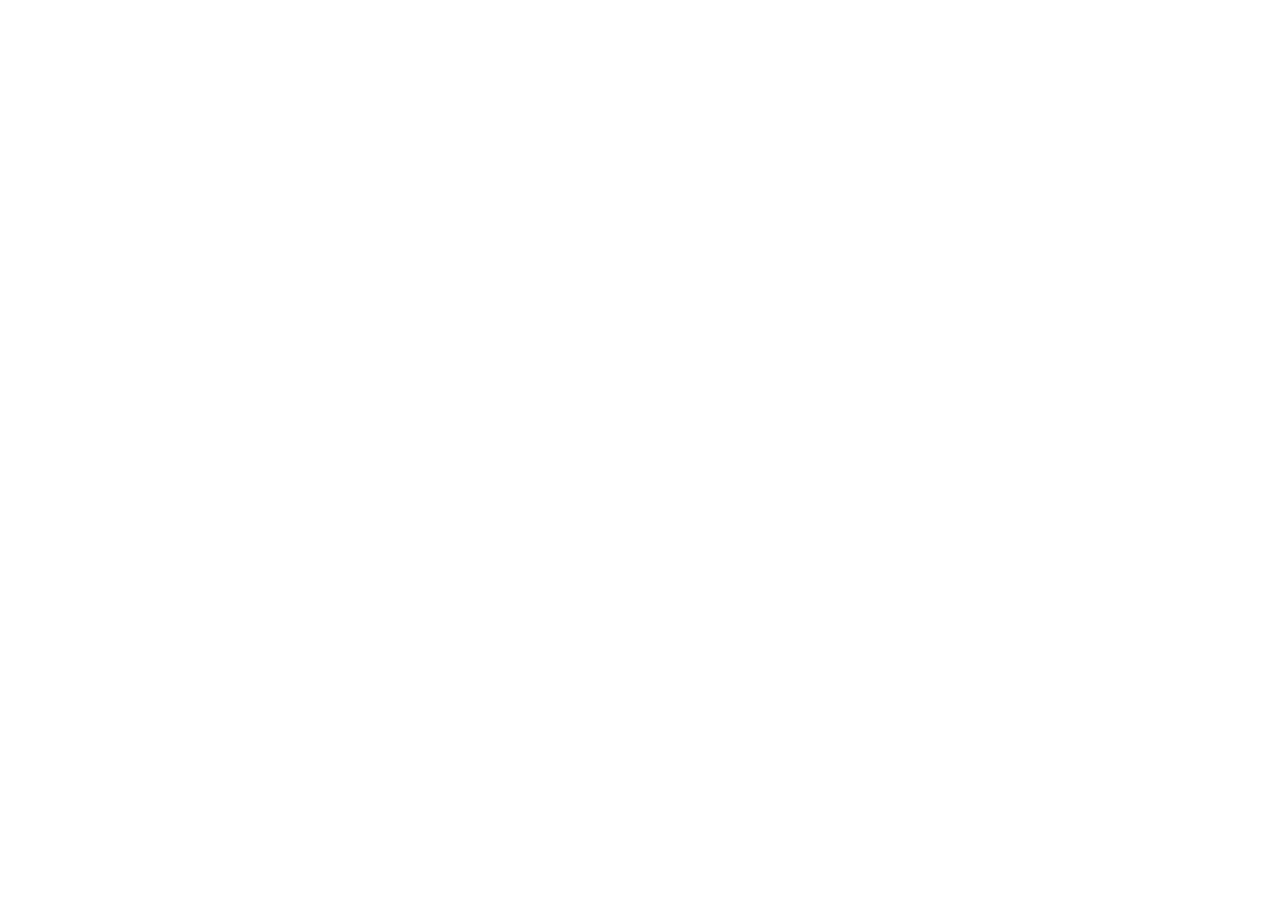
==== offline.html @ 8d77ba64 "Add files via upload" ====
<!doctype html><html lang="pt-BR"><head><meta charset="utf-8"><meta name="viewport" content="width=device-width,initial-scale=1"><meta name="theme-color" content="#102b46"><title>Sem conexão | Orçamento de Bebidas"><style>*{box-sizing:border-box}body{margin:0;min-height:100vh;display:grid;place-items:center;padding:24px;background:#f3f6fa;color:#20344a;font:16px Arial,sans-serif}.card{max-width:420px;background:#fff;padding:32px;border-radius:20px;box-shadow:0 12px 36px #102b4618;text-align:center}.mark{margin:auto auto 20px;width:64px;height:64px;border-radius:18px;background:#102b46;color:#fff;display:grid;place-items:center;font-weight:800;font-size:20px}.muted{color:#718096;line-height:1.6}button{border:0;border-radius:10px;padding:13px 20px;background:#3478f6;color:#fff;font-weight:700;font-size:14px}</style></head><body><main class="card"><div class="mark">OB</div><h1>Você está sem internet</h1><p class="muted">O aplicativo está instalado e a interface principal fica disponível, mas os dados e o login são sincronizados com segurança pelo Supabase e precisam de conexão.</p><button onclick="location.reload()">Tentar novamente</button></main></body></html>
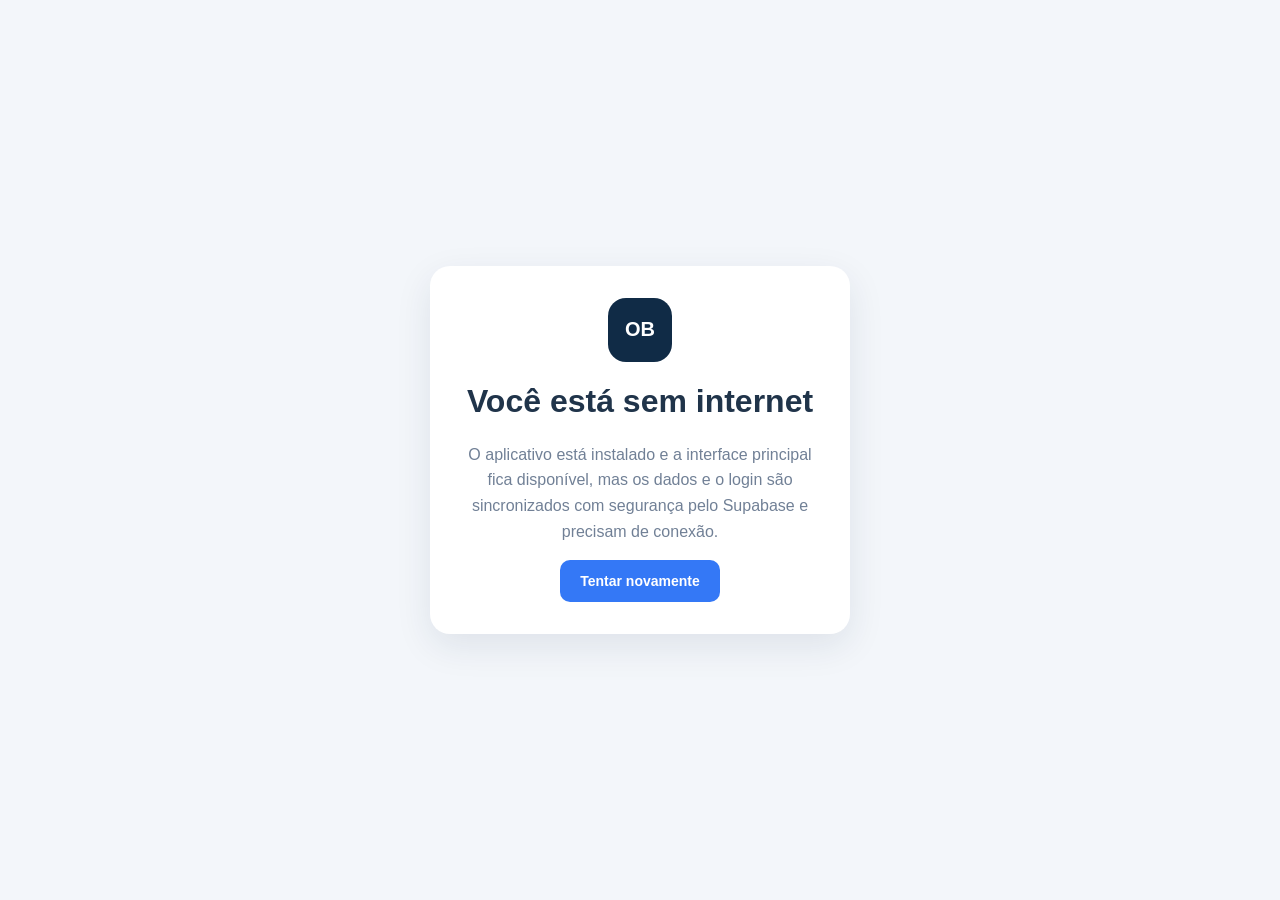
==== commit 1d65b696: "Add files via upload" ====
--- a/offline.html
+++ b/offline.html
@@ -1 +1 @@
-<!doctype html><html lang="pt-BR"><head><meta charset="utf-8"><meta name="viewport" content="width=device-width,initial-scale=1"><meta name="theme-color" content="#102b46"><title>Sem conexão | Orçamento de Bebidas"><style>*{box-sizing:border-box}body{margin:0;min-height:100vh;display:grid;place-items:center;padding:24px;background:#f3f6fa;color:#20344a;font:16px Arial,sans-serif}.card{max-width:420px;background:#fff;padding:32px;border-radius:20px;box-shadow:0 12px 36px #102b4618;text-align:center}.mark{margin:auto auto 20px;width:64px;height:64px;border-radius:18px;background:#102b46;color:#fff;display:grid;place-items:center;font-weight:800;font-size:20px}.muted{color:#718096;line-height:1.6}button{border:0;border-radius:10px;padding:13px 20px;background:#3478f6;color:#fff;font-weight:700;font-size:14px}</style></head><body><main class="card"><div class="mark">OB</div><h1>Você está sem internet</h1><p class="muted">O aplicativo está instalado e a interface principal fica disponível, mas os dados e o login são sincronizados com segurança pelo Supabase e precisam de conexão.</p><button onclick="location.reload()">Tentar novamente</button></main></body></html>+<!doctype html><html lang="pt-BR"><head><meta charset="utf-8"><meta name="viewport" content="width=device-width,initial-scale=1"><meta name="theme-color" content="#102b46"><title>Sem conexão | Orçamento de Bebidas</title><style>*{box-sizing:border-box}body{margin:0;min-height:100vh;display:grid;place-items:center;padding:24px;background:#f3f6fa;color:#20344a;font:16px Arial,sans-serif}.card{max-width:420px;background:#fff;padding:32px;border-radius:20px;box-shadow:0 12px 36px #102b4618;text-align:center}.mark{margin:auto auto 20px;width:64px;height:64px;border-radius:18px;background:#102b46;color:#fff;display:grid;place-items:center;font-weight:800;font-size:20px}.muted{color:#718096;line-height:1.6}button{border:0;border-radius:10px;padding:13px 20px;background:#3478f6;color:#fff;font-weight:700;font-size:14px}</style></head><body><main class="card"><div class="mark">OB</div><h1>Você está sem internet</h1><p class="muted">O aplicativo está instalado e a interface principal fica disponível, mas os dados e o login são sincronizados com segurança pelo Supabase e precisam de conexão.</p><button onclick="location.reload()">Tentar novamente</button></main></body></html>
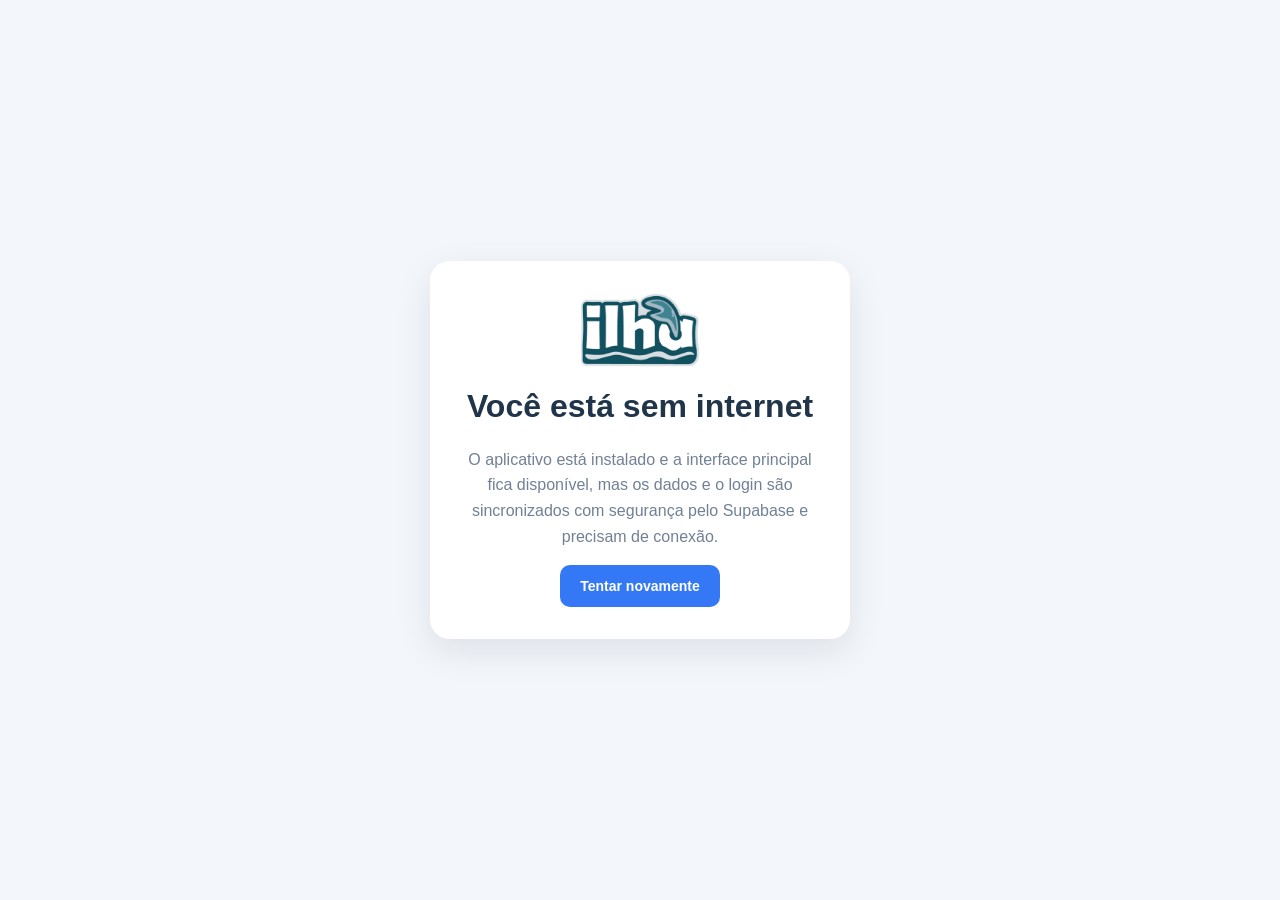
==== commit f08d941f: "Add files via upload" ====
--- a/offline.html
+++ b/offline.html
@@ -1 +1 @@
-<!doctype html><html lang="pt-BR"><head><meta charset="utf-8"><meta name="viewport" content="width=device-width,initial-scale=1"><meta name="theme-color" content="#102b46"><title>Sem conexão | Orçamento de Bebidas</title><style>*{box-sizing:border-box}body{margin:0;min-height:100vh;display:grid;place-items:center;padding:24px;background:#f3f6fa;color:#20344a;font:16px Arial,sans-serif}.card{max-width:420px;background:#fff;padding:32px;border-radius:20px;box-shadow:0 12px 36px #102b4618;text-align:center}.mark{margin:auto auto 20px;width:64px;height:64px;border-radius:18px;background:#102b46;color:#fff;display:grid;place-items:center;font-weight:800;font-size:20px}.muted{color:#718096;line-height:1.6}button{border:0;border-radius:10px;padding:13px 20px;background:#3478f6;color:#fff;font-weight:700;font-size:14px}</style></head><body><main class="card"><div class="mark">OB</div><h1>Você está sem internet</h1><p class="muted">O aplicativo está instalado e a interface principal fica disponível, mas os dados e o login são sincronizados com segurança pelo Supabase e precisam de conexão.</p><button onclick="location.reload()">Tentar novamente</button></main></body></html>+<!doctype html><html lang="pt-BR"><head><meta charset="utf-8"><meta name="viewport" content="width=device-width,initial-scale=1"><meta name="theme-color" content="#102b46"><title>Sem conexão | Orçamento de Bebidas</title><style>*{box-sizing:border-box}body{margin:0;min-height:100vh;display:grid;place-items:center;padding:24px;background:#f3f6fa;color:#20344a;font:16px Arial,sans-serif}.card{max-width:420px;background:#fff;padding:32px;border-radius:20px;box-shadow:0 12px 36px #102b4618;text-align:center}.mark{margin:auto auto 20px;width:64px;height:64px;border-radius:18px;background:#102b46;color:#fff;display:grid;place-items:center;font-weight:800;font-size:20px}.muted{color:#718096;line-height:1.6}button{border:0;border-radius:10px;padding:13px 20px;background:#3478f6;color:#fff;font-weight:700;font-size:14px}</style></head><body><main class="card"><img src="logo-ilha.png" alt="ilhu" width="120" style="display:block;margin:0 auto 18px;height:auto"><h1>Você está sem internet</h1><p class="muted">O aplicativo está instalado e a interface principal fica disponível, mas os dados e o login são sincronizados com segurança pelo Supabase e precisam de conexão.</p><button onclick="location.reload()">Tentar novamente</button></main></body></html>
